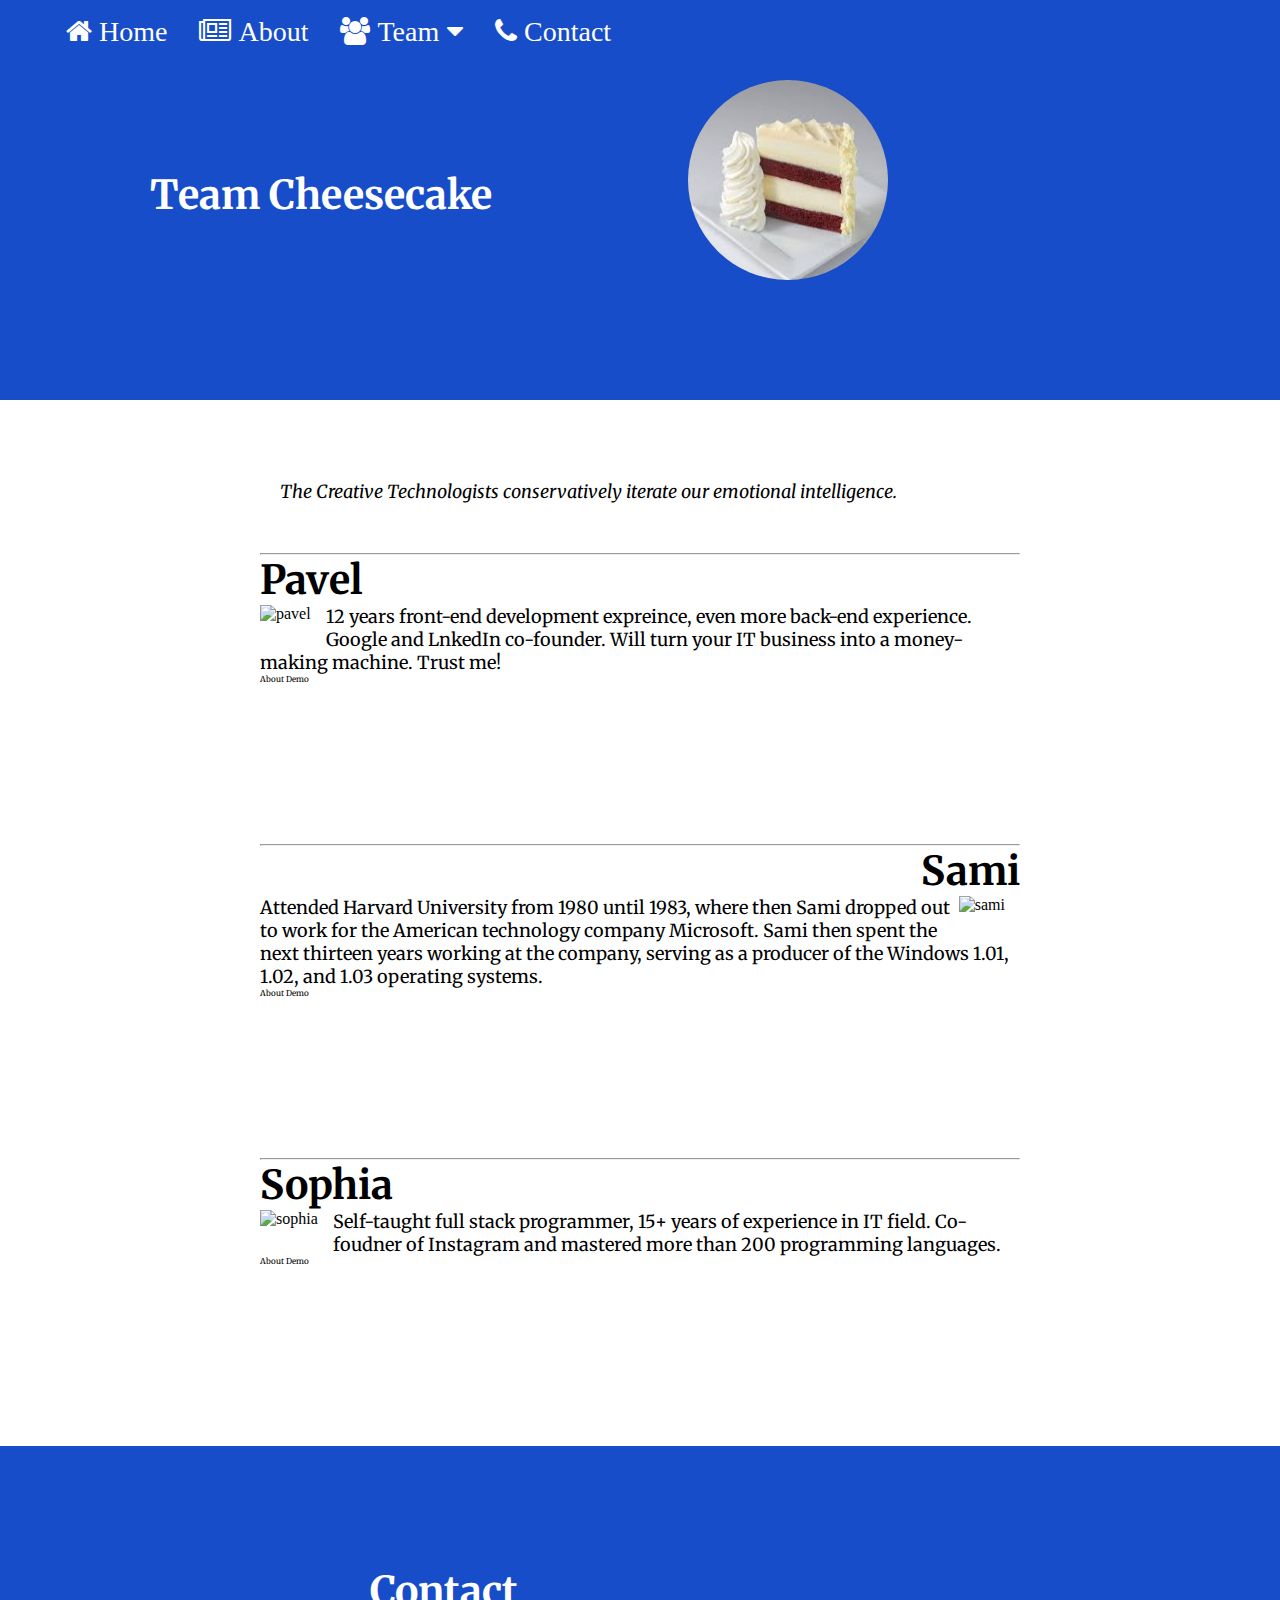
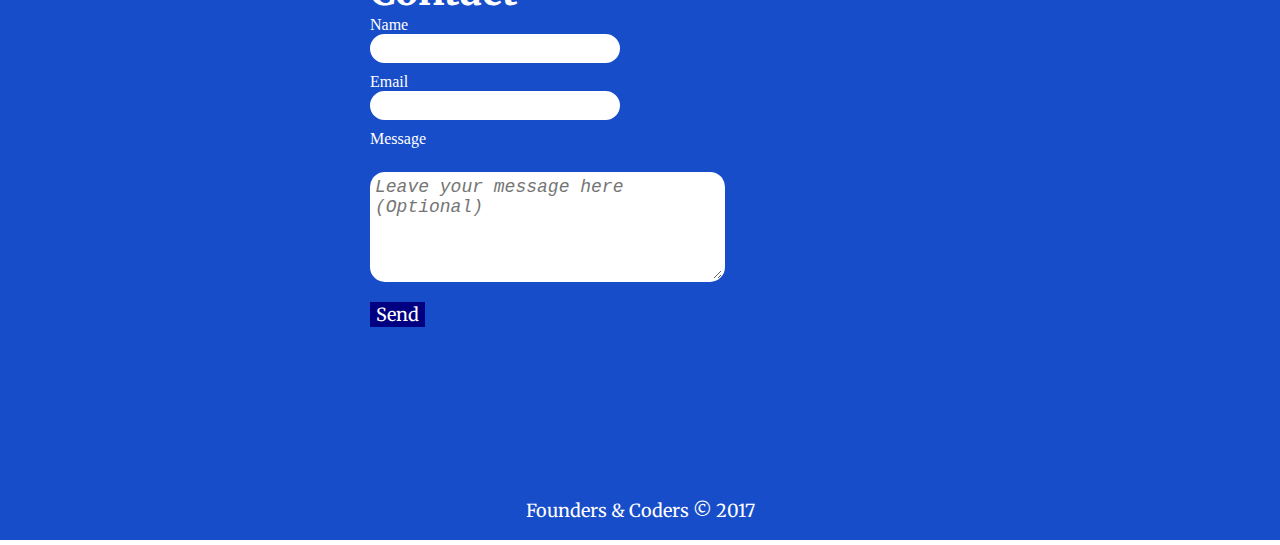
==== index.html @ 5c363111 "removed unnecessary spaces on html and css Relates #24" ====
<!DOCTYPE html>


<html lang="en">

<head>

  <meta http-equiv="X-UA-Compatible">




  <!-- Responive Web Design  -->

  <meta charset="utf-8" name="viewport" content="width=device-width initial-scale=1">

  <!-- Responsive Web Design -->

  <!-- Font Awesome Icons -->

  <link rel="stylesheet" href="https://cdnjs.cloudflare.com/ajax/libs/font-awesome/4.7.0/css/font-awesome.min.css">

  <!-- Font Awesome Icons -->

  <!-- Fonts Embed link -->

  <link href="https://fonts.googleapis.com/css?family=Merriweather:400" rel="stylesheet">

  <!-- Fonts Embed link -->

  <!-- CSS -->

  <link rel="stylesheet" href="style.css">

  <script src="app.js"></script>

  <!-- CSS -->

  <!-- Javascript -->

  <script src="app.js"></script>

  <!-- Javascript -->

  <title>Cheescake4life #woke</title>


</head>

<body>

  <a id=home></a>

  <!-- Header -->

  <header>
    <div  class="jumbot">
        <h1> Team Cheesecake </h1>
        <img src="picture/Cheesecake.jpg" style="border-radius: 50%" alt="cheesecake lol xD" >
    </div>
  </header>

  <!-- Header -->

  <!-- Navigation bar Start-->

  <div class="navbar">
    <ul>
      <li><a class="navbarmarginleft" href="#home" aria-label="home"><i class="fa fa-home" aria-hidden="true"> Home</i></a></li>
      <li><a href="#about" aria-label="about"><i class="fa fa-newspaper-o" aria-hidden="true" > About</i></a></li>
      <li>
        <div class="dropdown">
          <button class="dropbtn" aria-label="dropdown"><i class="fa fa-group" aria-hidden="true"> Team</i>
      <i class="fa fa-caret-down"></i>
    </button>
          <div class="dropdown-content">
            <a href="#pavel">Pavel</a>
            <a href="#sami">Sami</a>
            <a href="#sophia">Sophia</a>
          </div>
      </li>
      <li><a href="#contact" aria-label="contact"><i class="fa fa-phone" aria-hidden="true" > Contact</i></a></li>
    </ul>
    </div>

    <!-- Navigation bar End-->

    <!-- Introduction Page of the Team Start -->

    <div class="paper">
      <div class="cont">
        <div style="color: black; font-style:italic; font-family:Open Sans;margin-top:-50px;margin-bottom:50px;margin-left:20px;">
          <p class="jumptarget" id="about">The Creative Technologists conservatively iterate our emotional intelligence. </p>
        </div>
        <hr>
        <div class="headline">
          <h1 class="jumptarget" id=pavel>Pavel</h1>
        </div>
        <div class="article">
          <img style="float: left; margin: 0px 15px 15px 0px" src="https://encrypted-tbn0.gstatic.com/images?q=tbn:ANd9GcSbEuqqXbgpjFqXIFAavw6ftSDINwLZSI2mK5mL2N6LFBJcBVoJ7w" alt="pavel">
          <p>12 years front-end development expreince, even more back-end experience. Google and LnkedIn co-founder. Will turn your IT business into a money-making machine. Trust me! <p style="font-size:8px">About Demo</p></p>
        </div>
      </div>

      <div class="cont">
        <hr>
        <div class="headline">
          <h1 class="jumptarget" style="text-align: right;" id=sami>Sami</h1>
        </div>
        <div class="article">
          <img style="float: right; margin: 0px 15px 15px 0px" src="https://theenormousblogodile.files.wordpress.com/2011/08/batman21.jpg" alt="sami">
          <p>Attended Harvard University from 1980 until 1983, where then Sami dropped out to work for the American technology company Microsoft. Sami then spent the next thirteen years working at the company, serving as a producer of the Windows 1.01, 1.02, and 1.03 operating systems. <p style="font-size:8px;">About Demo</p></p>
        </div>
      </div>

      <div class="cont">
        <hr>
        <div class="headline">
          <h1 class="jumptarget" id="sophia">Sophia</h1>
        </div>
        <div class="article">
          <img style="float: left; margin: 0px 15px 15px 0px" src="https://images-na.ssl-images-amazon.com/images/I/41xcF31ezgL.jpg" alt="sophia">
          <p>Self-taught full stack programmer, 15+ years of experience in IT field. Co-foudner of Instagram and mastered more than 200 programming languages.<p style="font-size:8px;">About Demo</p></p>
        </div>
      </div>


    </div>

  <div class="contact-form cont">
    <div style="top:50%;transform: translate(0, 15%);width:50%; display:block; margin:0px auto;">
    <h1 style="margin-top:-40px;" id="contact">Contact</h1>
      <form action="JavaScript:what()" target="_self" method="post">
        <label for="name">Name</label> <br>
        <input type="text" name="name" id="name"><br>
        <label for="email">Email</label> <br>
        <input type="text" name="email" id="email"><br>
        <label for="message">Message</label><br><br>
        <textarea name="message" rows="5" cols="30" aria-label="message" placeholder="Leave your message here (Optional)"></textarea>
        <br>
        <button type="submit" value="submit">Send</button>
        <br>
        <br>
        <br>
        <br>
        <br>
        <br>
        <br>
        <br>
        <br>
        <br>
      </form>
    </div>
  </div>

  <footer style="text-align:center;background-color:#174DC9;color:white;">
    <p>Founders &amp; Coders © 2017</p>
    <br>
  </footer>

</body>
---- style.css ----
.jumbot {
  background-color: #174DC9;
  height: 400px;
  width: auto;
  overflow: hidden;
}

@media (min-width: 601px) and (max-width: 981px) {
  .jumbot h1 {
    padding: 170px 150px 140px 120px;
    font-size: 35px;
    color: white;
    text-align: left;
    width: 30%;
    display: inline-block;
  }

  .jumbot img{
    width: 150px;
    height: 150px;
    display: inline-flex;
  }
}

@media (max-width: 600px) {
  .jumbot h1 {
    padding: 170px 50px 140px 50px;
    font-size: 30px;
    color: white;
    text-align: left;
    width: 30%;
    display: inline-block;

  }

  .jumbot img{
    width: 80px;
    height: 80px;
    margin-left: 50px;
    display: inline-flex;
  }
}

@media (min-width: 981px) {
  .jumbot h1 {
    padding: 170px 150px 140px 50px;
    margin-left: 100px;
    font-size: 40px;
    color: white;
    text-align: left;
    width: 30%;
    display: inline-block;
    vertical-align: middle;

  }

  .jumbot img{
    width: 200px;
    height: 200px;
    display: inline-flex;
    vertical-align: middle;
  }
}

/*Navigation Bar */

* {
  margin: 0 auto;
  padding: 0 auto;
}

body {
  background-color: white;
}

.paper {
  width: 75%;
  height: 0px auto;
  padding-bottom: 100px;
  background-color: white;
}

/*Fonts*/

h1 {
  font-family: 'Merriweather', serif;
  font-size: 40px;
}

p {
  font-family: 'Merriweather', serif;
  font-size: 18px;
}

/*Fonts*/

/*This is really important!!!*/

.jumptarget::before {
  content: "";
  display: block;
  height: 65px;
  margin: -65px 0 0;
}

/*This is really important!!!*/

.navbar {
  margin-left: 100px;
}

.navbar font {
  font-size: 1;
}

.navbarmarginleft {
  margin-left: 50px;
}

.navbar ul {
  list-style-type: none;
  margin: 0;
  padding: 0;
  overflow: hidden;
  background-color: #174DC9;
  position: fixed !important;
  top: 0;
  left: 0;
  right: 0;
  z-index: 1;
  width: 100%;
}

.navbar li {
  float: left;
}

.navbar li a {
  display: block;
  color: white;
  text-align: center;
  font-size: 28px;
  padding: 16px 16px;
  text-decoration: none;
}

.navbar li a:hover:not(.active) {
  background-color: Navy;
}

.dropdown {
  float: left;
  overflow: hidden;
}

.dropdown .dropbtn {
  font-size: 28px;
  border: none;
  outline: none;
  color: white;
  padding: 16px 16px;
  background-color: inherit;
}

.navbar a:hover, .dropdown:hover .dropbtn {
  background-color: Navy;
}

.dropdown-content {
  display: none;
  position: fixed;
  background-color: #174DC9;
  min-width: 155px;
}

.dropdown-content a {
  float: none;
  color: White;
  padding: 16px 16px;
  text-decoration: none;
  display: block;
  text-align: center;
}

.dropdown-content a:hover {
  background-color: Navy;
}

.dropdown:hover .dropdown-content {
  display: block;
}

/*Navigation Bar end */

/*cont*/

.cont {
  padding: 80px 100px 80px 100px;
}

.cont img {
  max-width: 40%;
  max-height: 150px;

}

/*cont*/

/*Contact Form*/

.contact-form {
  background-color: #174DC9;
  color:white;
}

.contact-form input {
  border: 3px solid white;
  border-radius: 15px;
  margin-bottom: 10px;
  font-size: 18px;
  padding-left: 10px
}

.contact-form textarea {
  background: white;
  border: 3px solid white;
  border-radius: 15px;
  margin-bottom: 10px;
  font-size: 18px;
  font-style: italic;
}

.contact-form textarea {
  margin: 6px 5px 10px 0px;
}

.contact-form button {
  margin: 6px 5px 10px 0px;
  background-color: navy;
  border: none;
  font-size: 18px;
  font-family: 'Merriweather', serif;
  color: white;
}

/*Contact Form*/
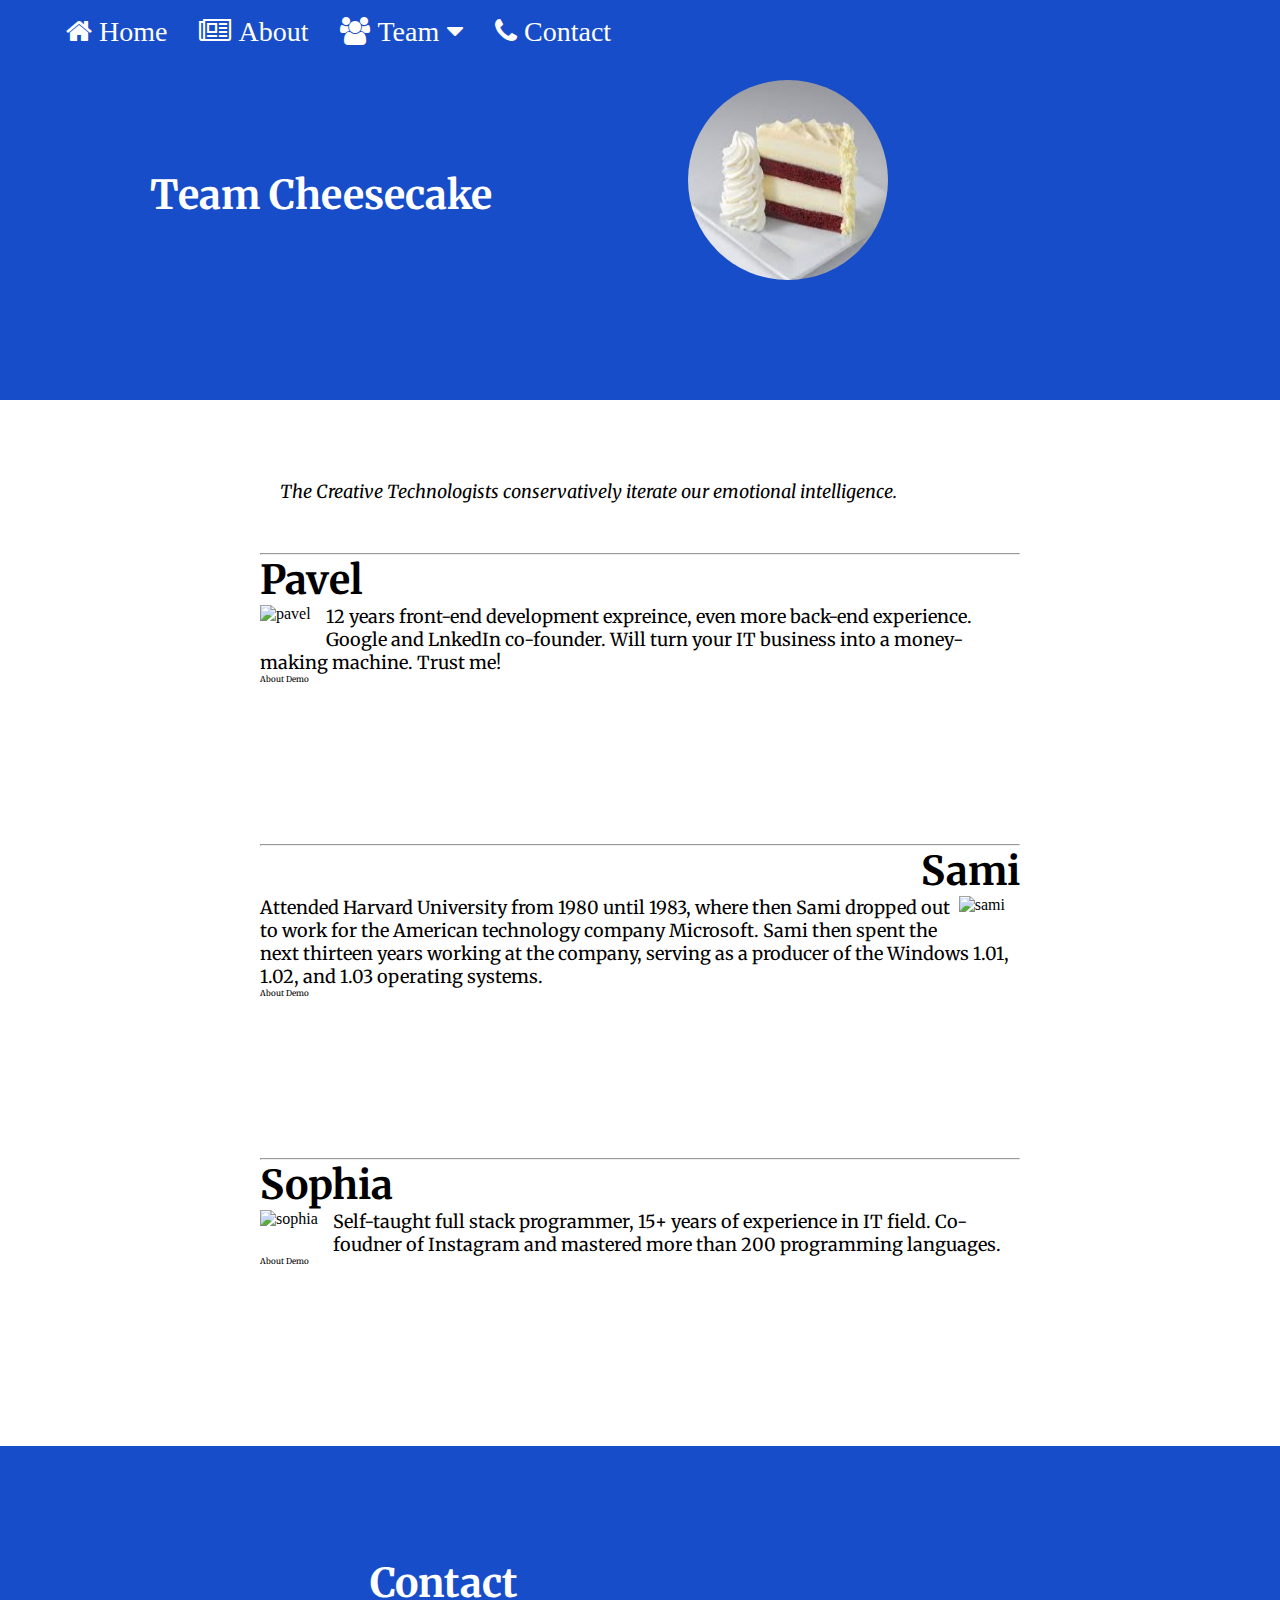
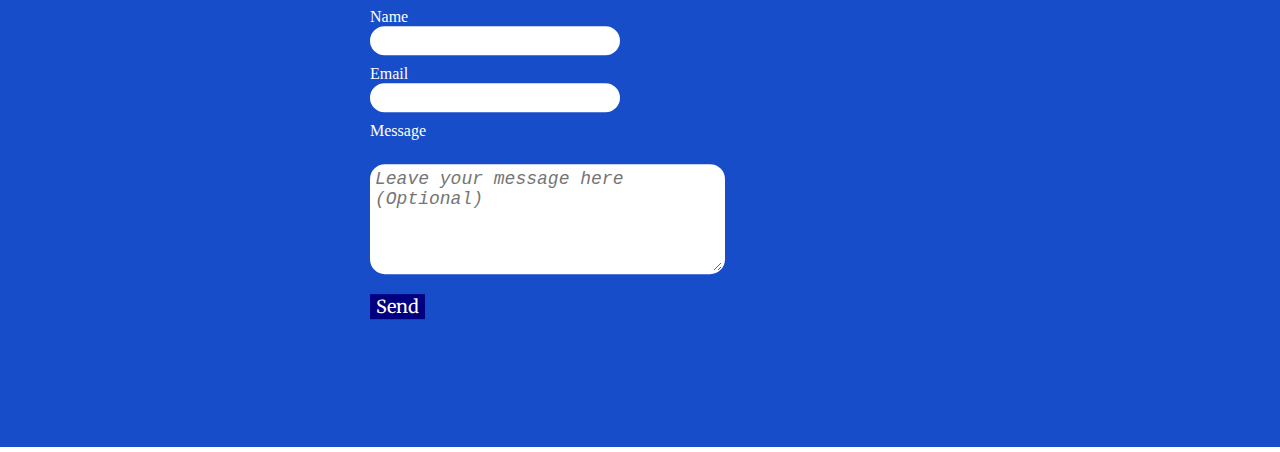
==== commit 6c84401b: "Merge pull request #38 from FACN3/htmlscript" ====
--- a/index.html
+++ b/index.html
@@ -32,15 +32,7 @@
 
   <link rel="stylesheet" href="style.css">
 
-  <script src="app.js"></script>
-
   <!-- CSS -->
-
-  <!-- Javascript -->
-
-  <script src="app.js"></script>
-
-  <!-- Javascript -->
 
   <title>Cheescake4life #woke</title>
 
@@ -130,32 +122,24 @@
   <div class="contact-form cont">
     <div style="top:50%;transform: translate(0, 15%);width:50%; display:block; margin:0px auto;">
     <h1 style="margin-top:-40px;" id="contact">Contact</h1>
-      <form action="JavaScript:what()" target="_self" method="post">
-        <label for="name">Name</label> <br>
-        <input type="text" name="name" id="name"><br>
-        <label for="email">Email</label> <br>
-        <input type="text" name="email" id="email"><br>
-        <label for="message">Message</label><br><br>
-        <textarea name="message" rows="5" cols="30" aria-label="message" placeholder="Leave your message here (Optional)"></textarea>
-        <br>
-        <button type="submit" value="submit">Send</button>
-        <br>
-        <br>
-        <br>
-        <br>
-        <br>
-        <br>
-        <br>
-        <br>
-        <br>
-        <br>
-      </form>
-    </div>
+    <form action="JavaScript:what()" target="_self" method="post">
+      <label for="name">Name</label> <br>
+      <input type="text" name="name" id="name"><br>
+      <label for="email">Email</label> <br>
+      <input type="text" name="email" id="email"><br>
+      <label for="message">Message</label><br><br>
+      <textarea name="message" rows="5" cols="30" aria-label="message" placeholder="Leave your message here (Optional)"></textarea>
+      <br>
+      <button style="margin-bottom:120px" type="submit" value="submit">Send</button>
+
+    </form>
+
   </div>
 
-  <footer style="text-align:center;background-color:#174DC9;color:white;">
-    <p>Founders &amp; Coders © 2017</p>
-    <br>
-  </footer>
+  <!-- Javascript -->
 
-</body>
+  <script src="app.js"></script>
+
+  <!-- Javascript -->
+ 
+</html>
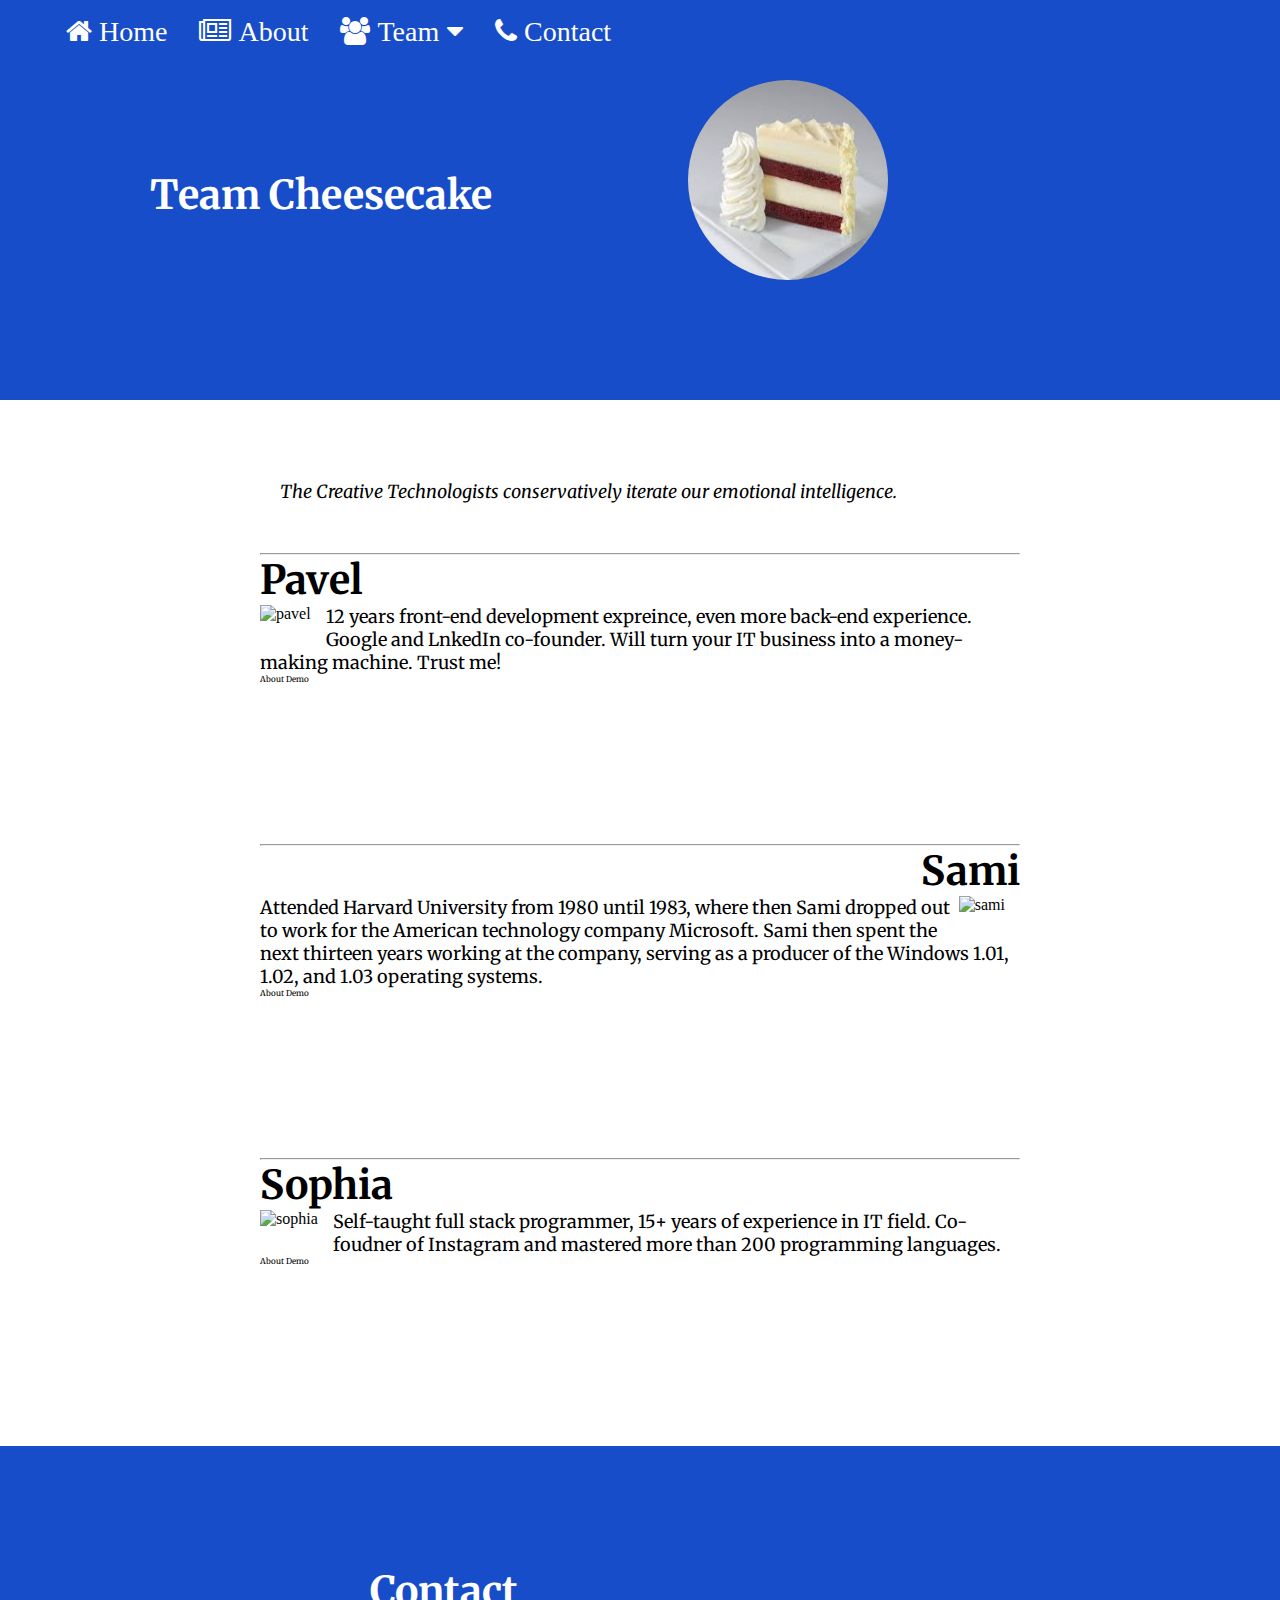
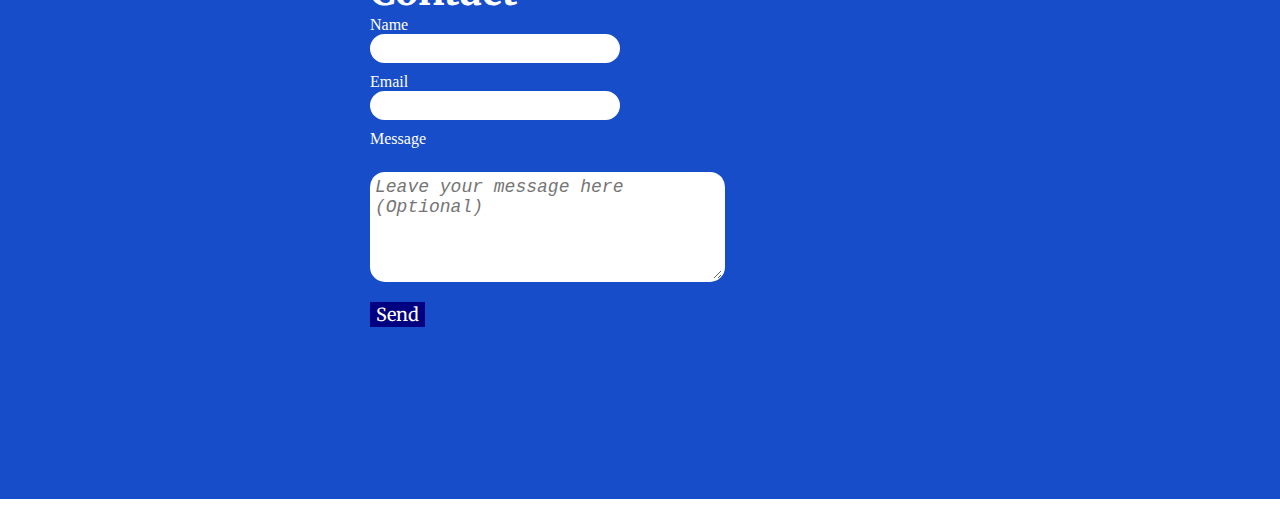
==== commit aa835e75: "Merge branch 'master' into no-space" ====
--- a/index.html
+++ b/index.html
@@ -4,39 +4,12 @@
 <html lang="en">
 
 <head>
-
   <meta http-equiv="X-UA-Compatible">
-
-
-
-
-  <!-- Responive Web Design  -->
-
   <meta charset="utf-8" name="viewport" content="width=device-width initial-scale=1">
-
-  <!-- Responsive Web Design -->
-
-  <!-- Font Awesome Icons -->
-
   <link rel="stylesheet" href="https://cdnjs.cloudflare.com/ajax/libs/font-awesome/4.7.0/css/font-awesome.min.css">
-
-  <!-- Font Awesome Icons -->
-
-  <!-- Fonts Embed link -->
-
   <link href="https://fonts.googleapis.com/css?family=Merriweather:400" rel="stylesheet">
-
-  <!-- Fonts Embed link -->
-
-  <!-- CSS -->
-
   <link rel="stylesheet" href="style.css">
-
-  <!-- CSS -->
-
   <title>Cheescake4life #woke</title>
-
-
 </head>
 
 <body>
@@ -122,24 +95,36 @@
   <div class="contact-form cont">
     <div style="top:50%;transform: translate(0, 15%);width:50%; display:block; margin:0px auto;">
     <h1 style="margin-top:-40px;" id="contact">Contact</h1>
-    <form action="JavaScript:what()" target="_self" method="post">
-      <label for="name">Name</label> <br>
-      <input type="text" name="name" id="name"><br>
-      <label for="email">Email</label> <br>
-      <input type="text" name="email" id="email"><br>
-      <label for="message">Message</label><br><br>
-      <textarea name="message" rows="5" cols="30" aria-label="message" placeholder="Leave your message here (Optional)"></textarea>
-      <br>
-      <button style="margin-bottom:120px" type="submit" value="submit">Send</button>
 
-    </form>
+      <form action="JavaScript:what()" target="_self" method="post">
+        <label for="name">Name</label> <br>
+        <input type="text" name="name" id="name"><br>
+        <label for="email">Email</label> <br>
+        <input type="text" name="email" id="email"><br>
+        <label for="message">Message</label><br><br>
+        <textarea name="message" rows="5" cols="30" aria-label="message" placeholder="Leave your message here (Optional)"></textarea>
+        <br>
+        <button type="submit" value="submit">Send</button>
+        <br>
+        <br>
+        <br>
+        <br>
+        <br>
+        <br>
+        <br>
+        <br>
+        <br>
+        <br>
+      </form>
+    </div>
+  </div>
 
-  </div>
 
   <!-- Javascript -->
 
   <script src="app.js"></script>
 
+
   <!-- Javascript -->
- 
+
 </html>
--- a/style.css
+++ b/style.css
@@ -14,6 +14,7 @@
     text-align: left;
     width: 30%;
     display: inline-block;
+
   }
 
   .jumbot img{
@@ -95,7 +96,6 @@
 
 /*Fonts*/
 
-/*This is really important!!!*/
 
 .jumptarget::before {
   content: "";
@@ -103,8 +103,6 @@
   height: 65px;
   margin: -65px 0 0;
 }
-
-/*This is really important!!!*/
 
 .navbar {
   margin-left: 100px;
@@ -243,5 +241,3 @@
   font-family: 'Merriweather', serif;
   color: white;
 }
-
-/*Contact Form*/
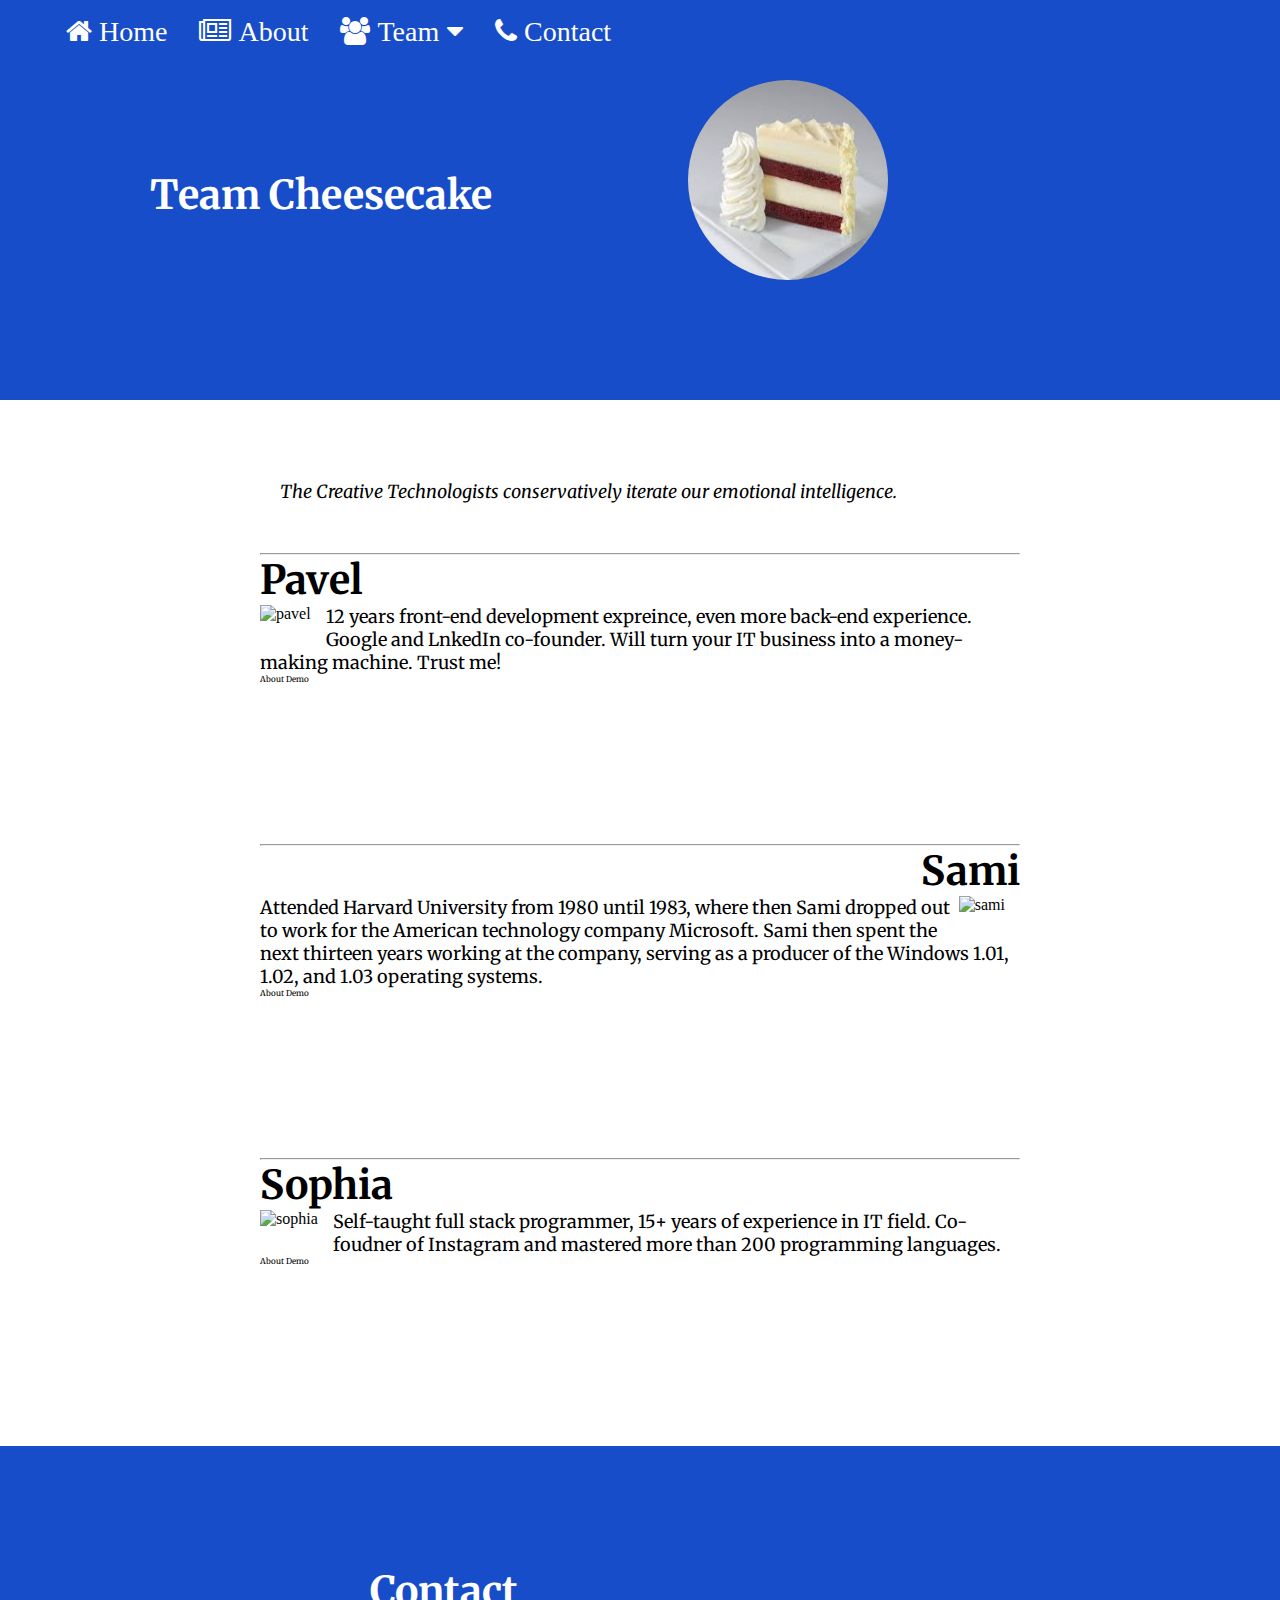
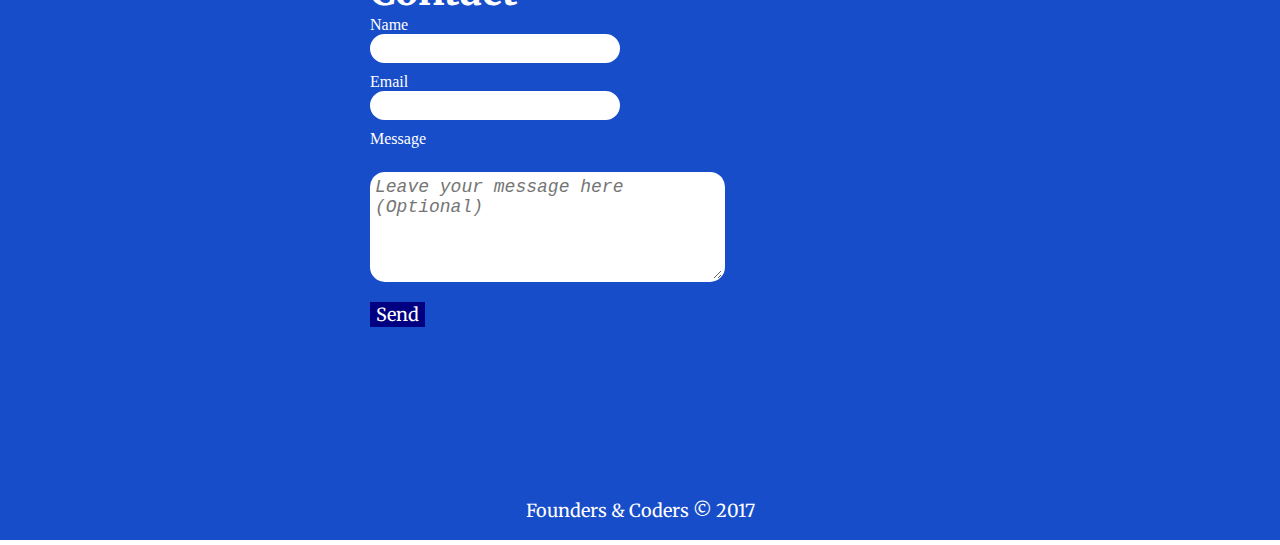
==== commit 37483ce5: "styled footer on css file instead of html Relates #25" ====
--- a/index.html
+++ b/index.html
@@ -119,6 +119,10 @@
     </div>
   </div>
 
+  <footer>
+   <p>Founders &amp; Coders © 2017</p>
+   <br>
+  </footer>
 
   <!-- Javascript -->
 
--- a/style.css
+++ b/style.css
@@ -14,7 +14,6 @@
     text-align: left;
     width: 30%;
     display: inline-block;
-
   }
 
   .jumbot img{
@@ -96,6 +95,7 @@
 
 /*Fonts*/
 
+/*This is really important!!!*/
 
 .jumptarget::before {
   content: "";
@@ -103,6 +103,8 @@
   height: 65px;
   margin: -65px 0 0;
 }
+
+/*This is really important!!!*/
 
 .navbar {
   margin-left: 100px;
@@ -241,3 +243,11 @@
   font-family: 'Merriweather', serif;
   color: white;
 }
+
+/*Contact Form*/
+
+footer {
+  color:white;
+  text-align: center;
+  background-color: #174DC9;
+}
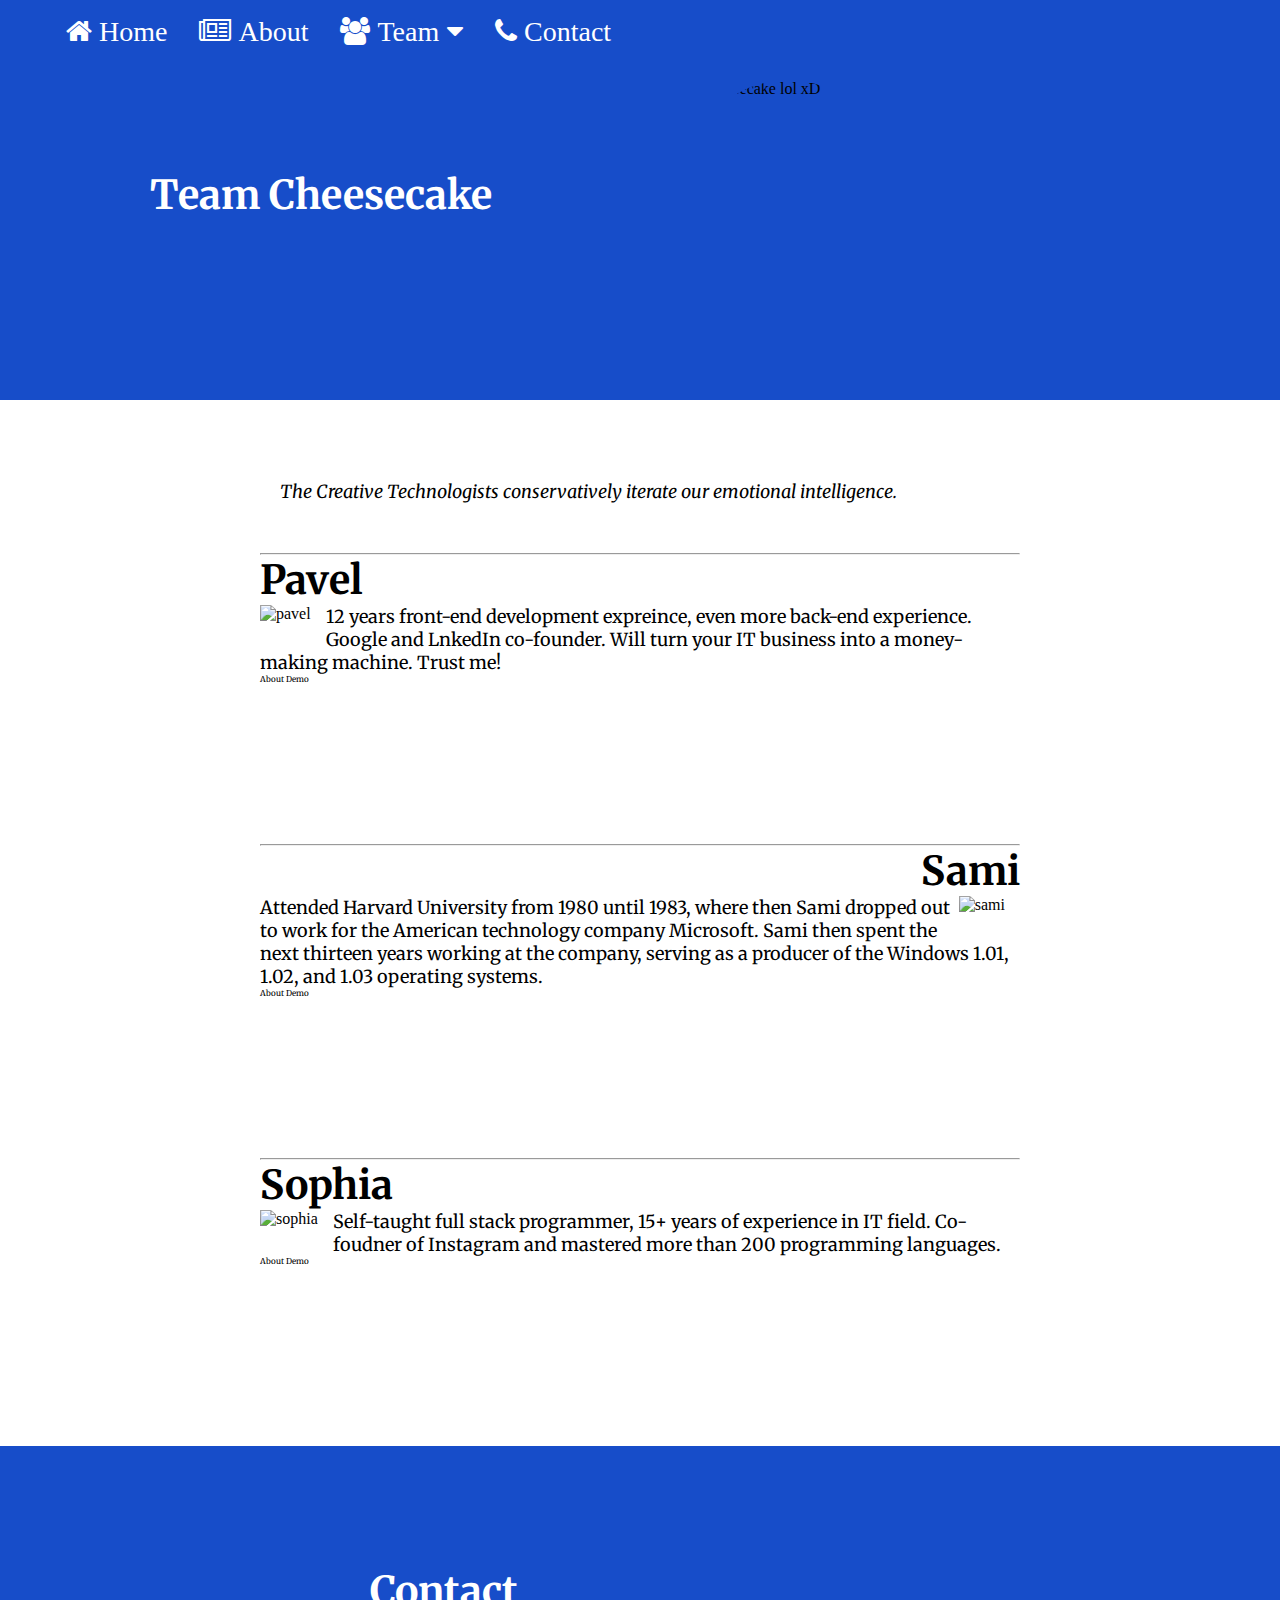
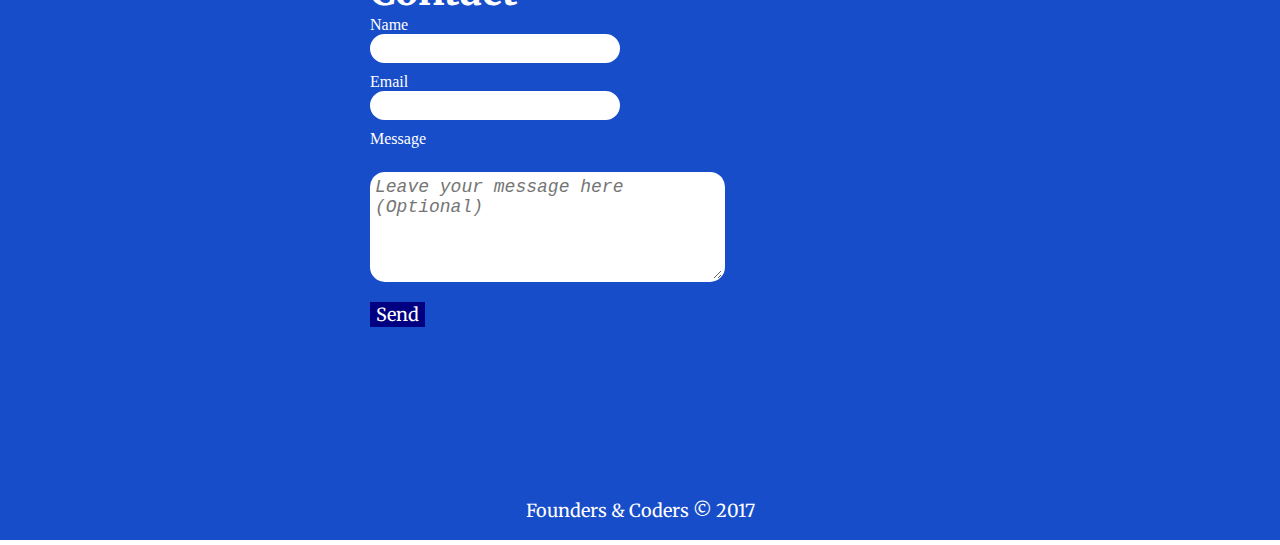
==== commit 148bd612: "Fixed an issue with picture display" ====
--- a/index.html
+++ b/index.html
@@ -21,7 +21,7 @@
   <header>
     <div  class="jumbot">
         <h1> Team Cheesecake </h1>
-        <img src="picture/Cheesecake.jpg" style="border-radius: 50%" alt="cheesecake lol xD" >
+        <img src="assest/Cheesecake.jpg" style="border-radius: 50%" alt="cheesecake lol xD" >
     </div>
   </header>
 
@@ -124,11 +124,6 @@
    <br>
   </footer>
 
-  <!-- Javascript -->
-
-  <script src="app.js"></script>
 
 
-  <!-- Javascript -->
-
 </html>
--- a/style.css
+++ b/style.css
@@ -1,4 +1,3 @@
-
 .jumbot {
   background-color: #174DC9;
   height: 400px;
@@ -15,8 +14,7 @@
     width: 30%;
     display: inline-block;
   }
-
-  .jumbot img{
+  .jumbot img {
     width: 150px;
     height: 150px;
     display: inline-flex;
@@ -31,10 +29,8 @@
     text-align: left;
     width: 30%;
     display: inline-block;
-
-  }
-
-  .jumbot img{
+  }
+  .jumbot img {
     width: 80px;
     height: 80px;
     margin-left: 50px;
@@ -52,10 +48,8 @@
     width: 30%;
     display: inline-block;
     vertical-align: middle;
-
-  }
-
-  .jumbot img{
+  }
+  .jumbot img {
     width: 200px;
     height: 200px;
     display: inline-flex;
@@ -93,18 +87,12 @@
   font-size: 18px;
 }
 
-/*Fonts*/
-
-/*This is really important!!!*/
-
 .jumptarget::before {
   content: "";
   display: block;
   height: 65px;
   margin: -65px 0 0;
 }
-
-/*This is really important!!!*/
 
 .navbar {
   margin-left: 100px;
@@ -193,8 +181,6 @@
 
 /*Navigation Bar end */
 
-/*cont*/
-
 .cont {
   padding: 80px 100px 80px 100px;
 }
@@ -202,16 +188,11 @@
 .cont img {
   max-width: 40%;
   max-height: 150px;
-
-}
-
-/*cont*/
-
-/*Contact Form*/
+}
 
 .contact-form {
   background-color: #174DC9;
-  color:white;
+  color: white;
 }
 
 .contact-form input {
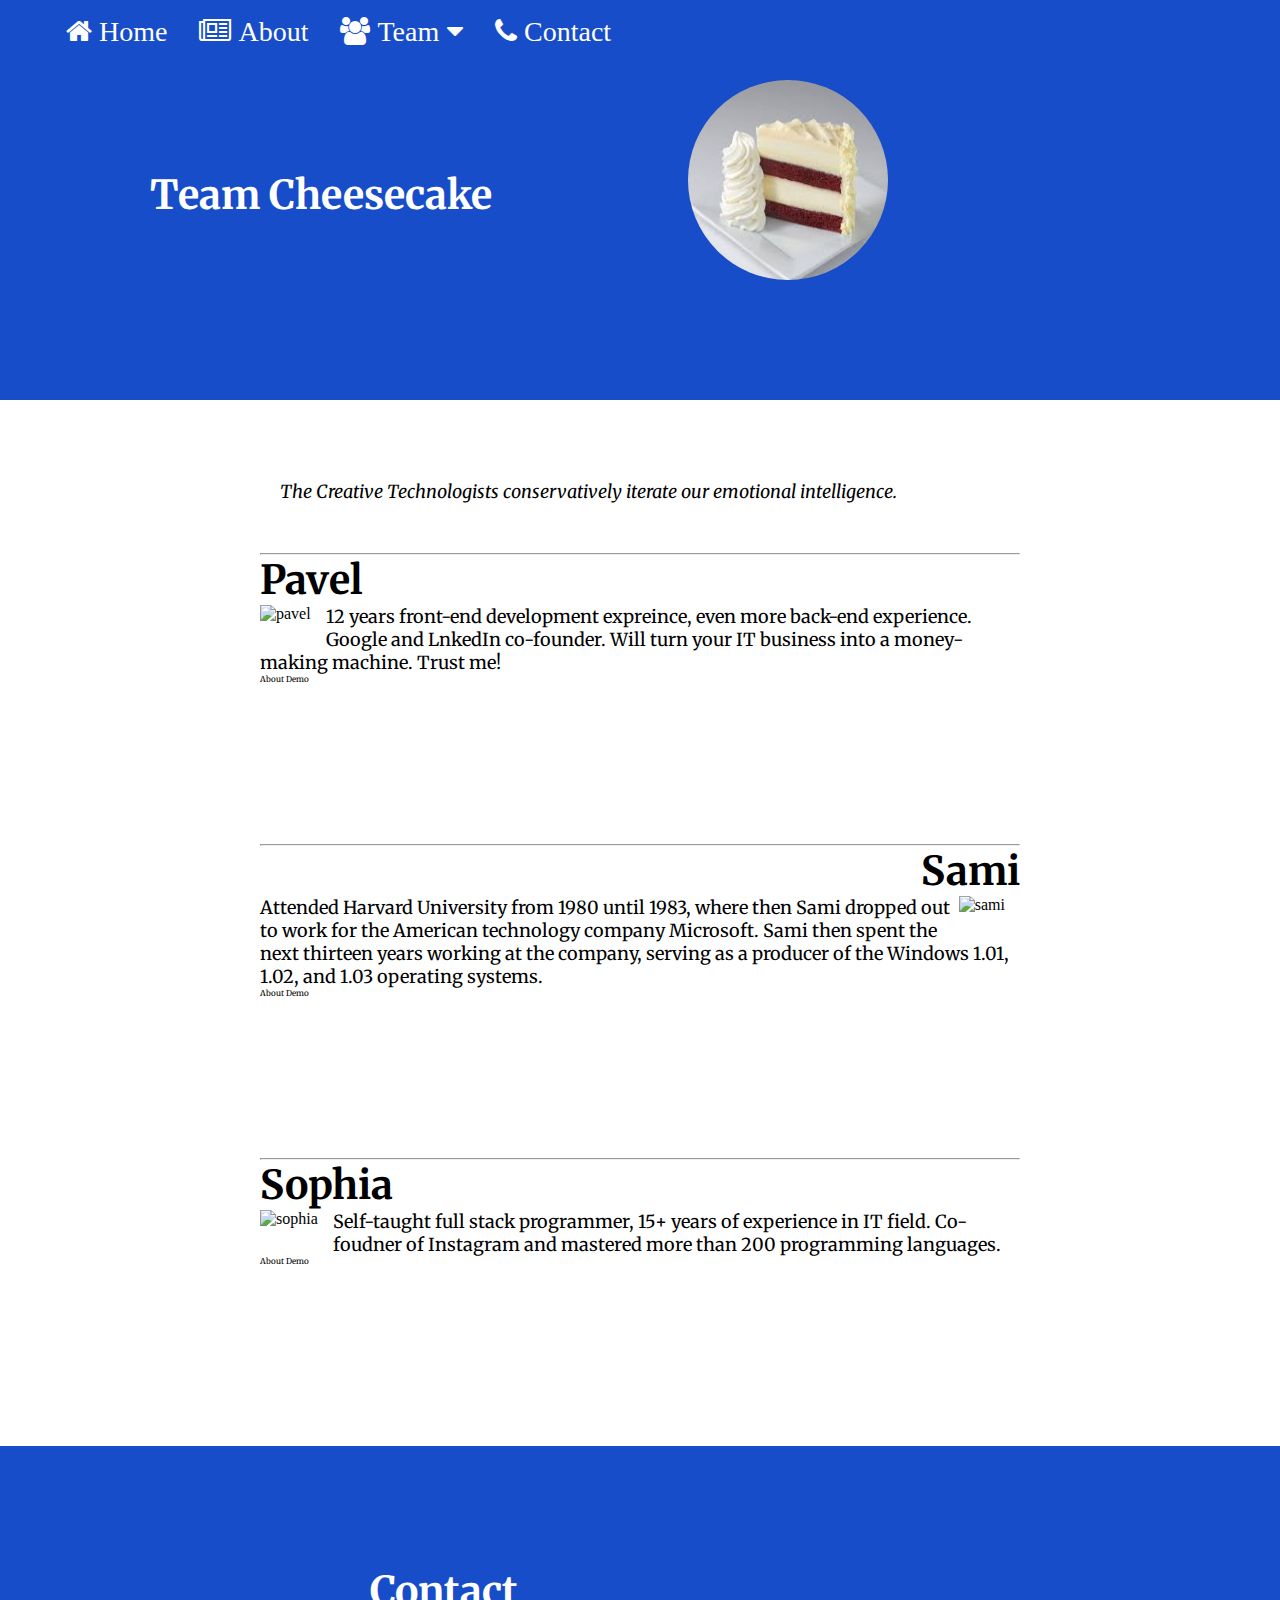
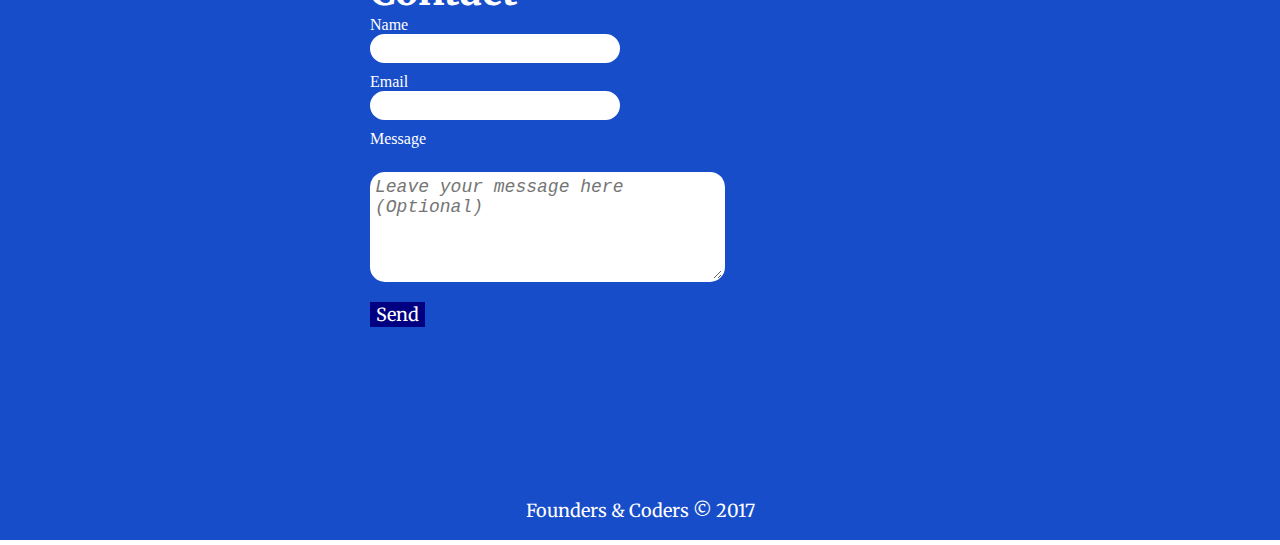
==== commit 5402d43f: "Fixed a typo I did in the last commit change" ====
--- a/index.html
+++ b/index.html
@@ -21,7 +21,7 @@
   <header>
     <div  class="jumbot">
         <h1> Team Cheesecake </h1>
-        <img src="assest/Cheesecake.jpg" style="border-radius: 50%" alt="cheesecake lol xD" >
+        <img src="assets/Cheesecake.jpg" style="border-radius: 50%" alt="cheesecake lol xD" >
     </div>
   </header>
 
